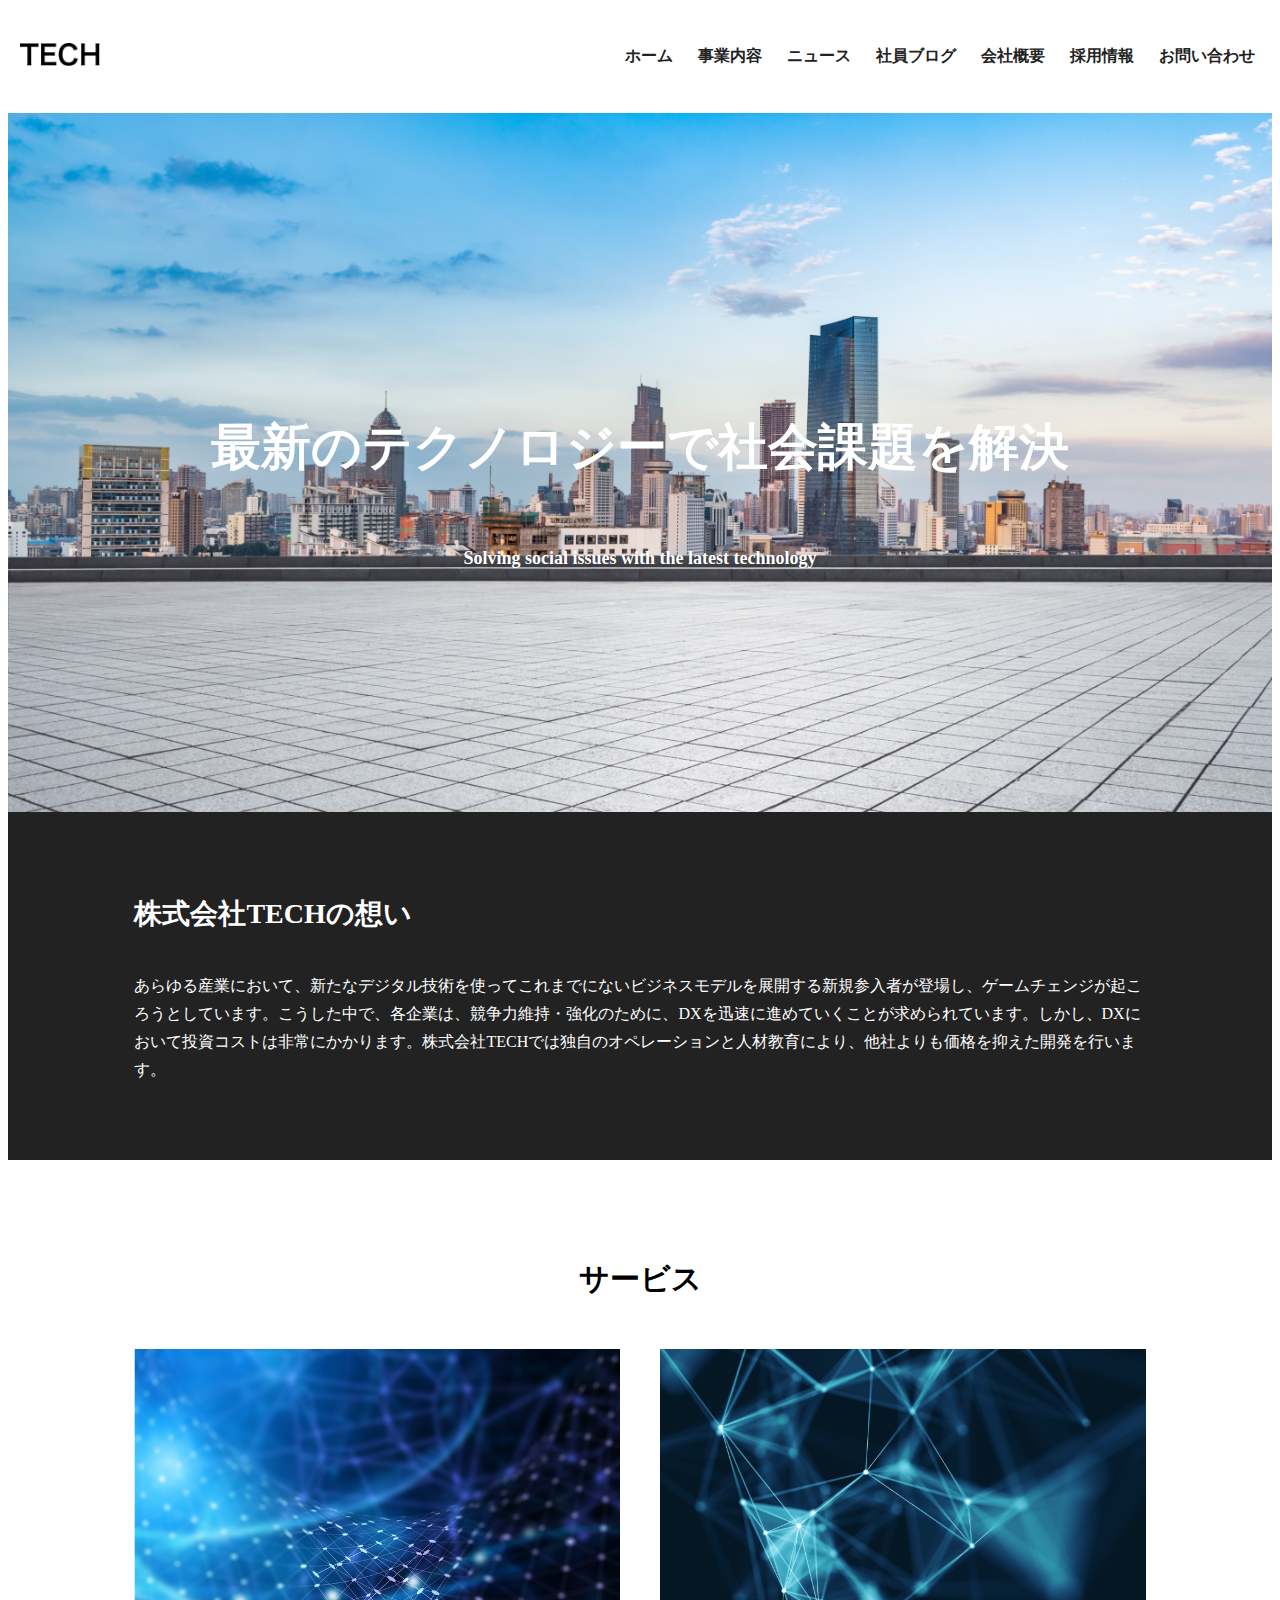
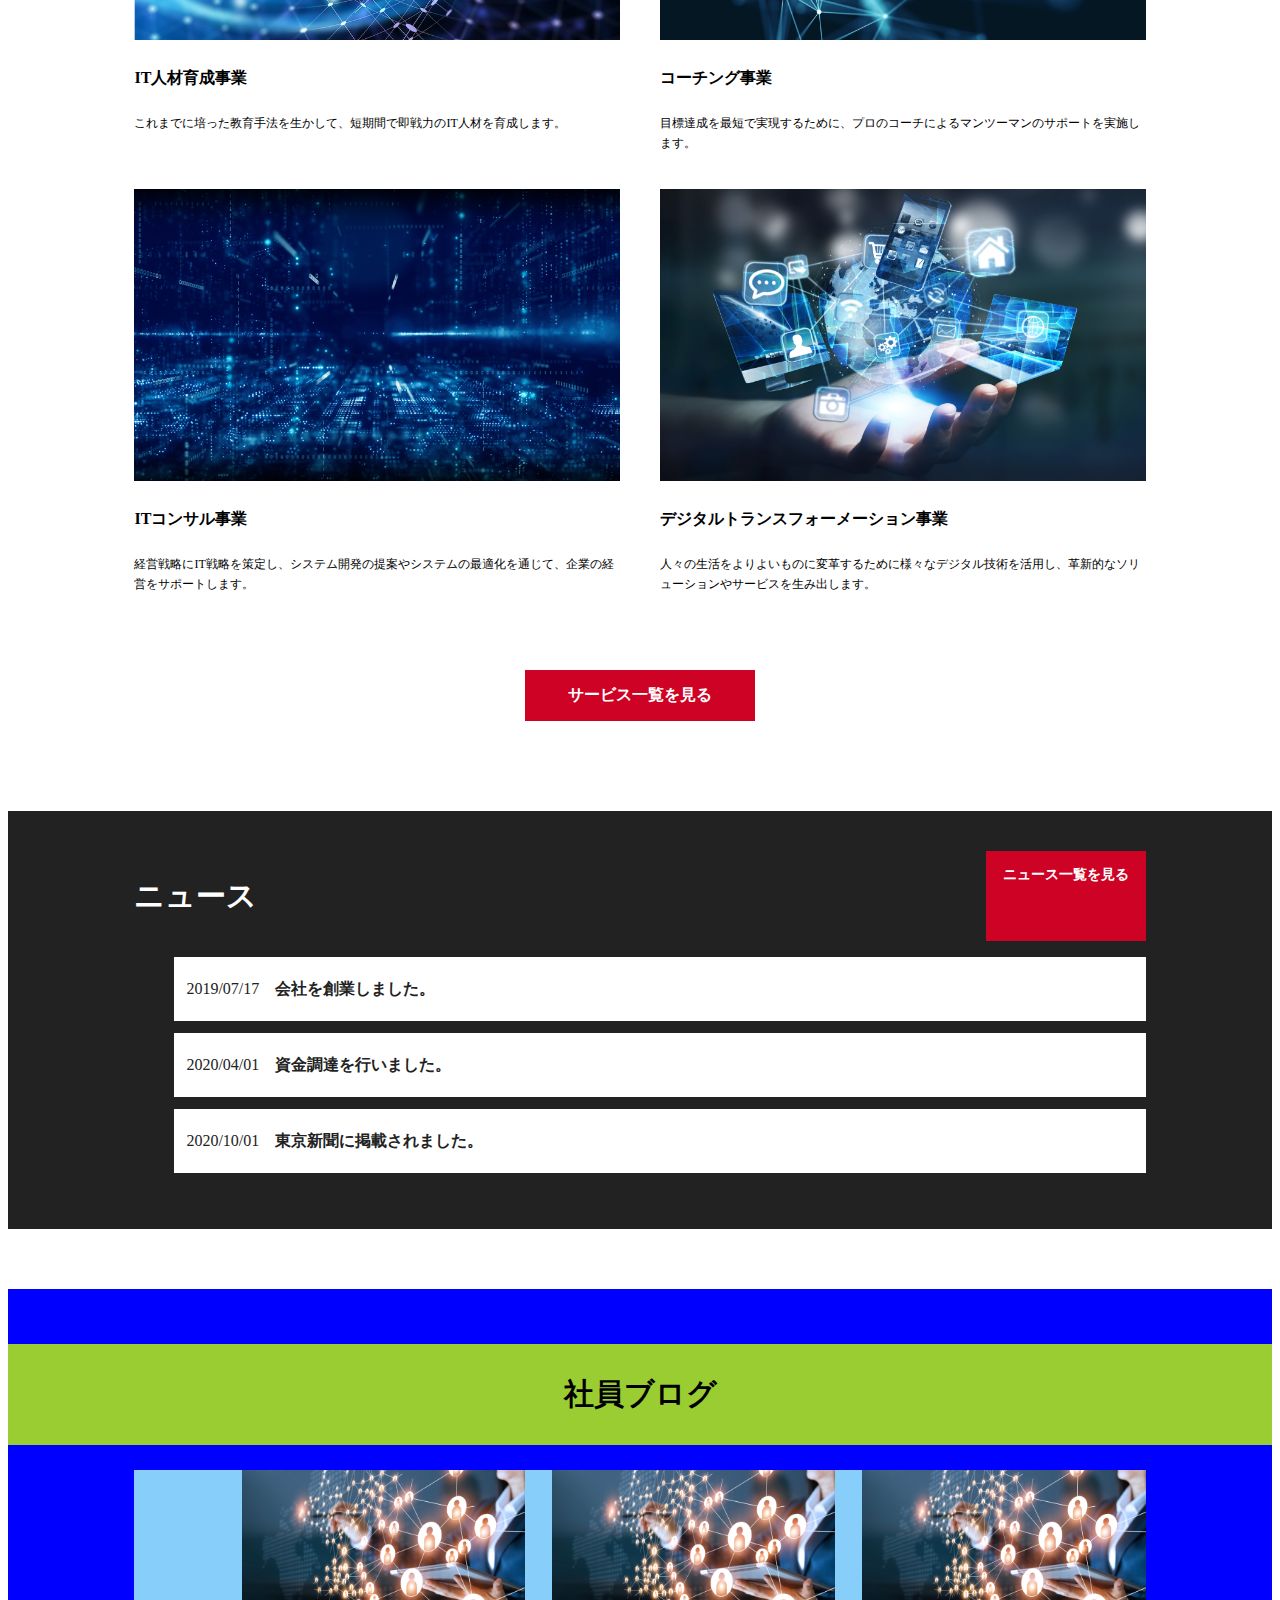
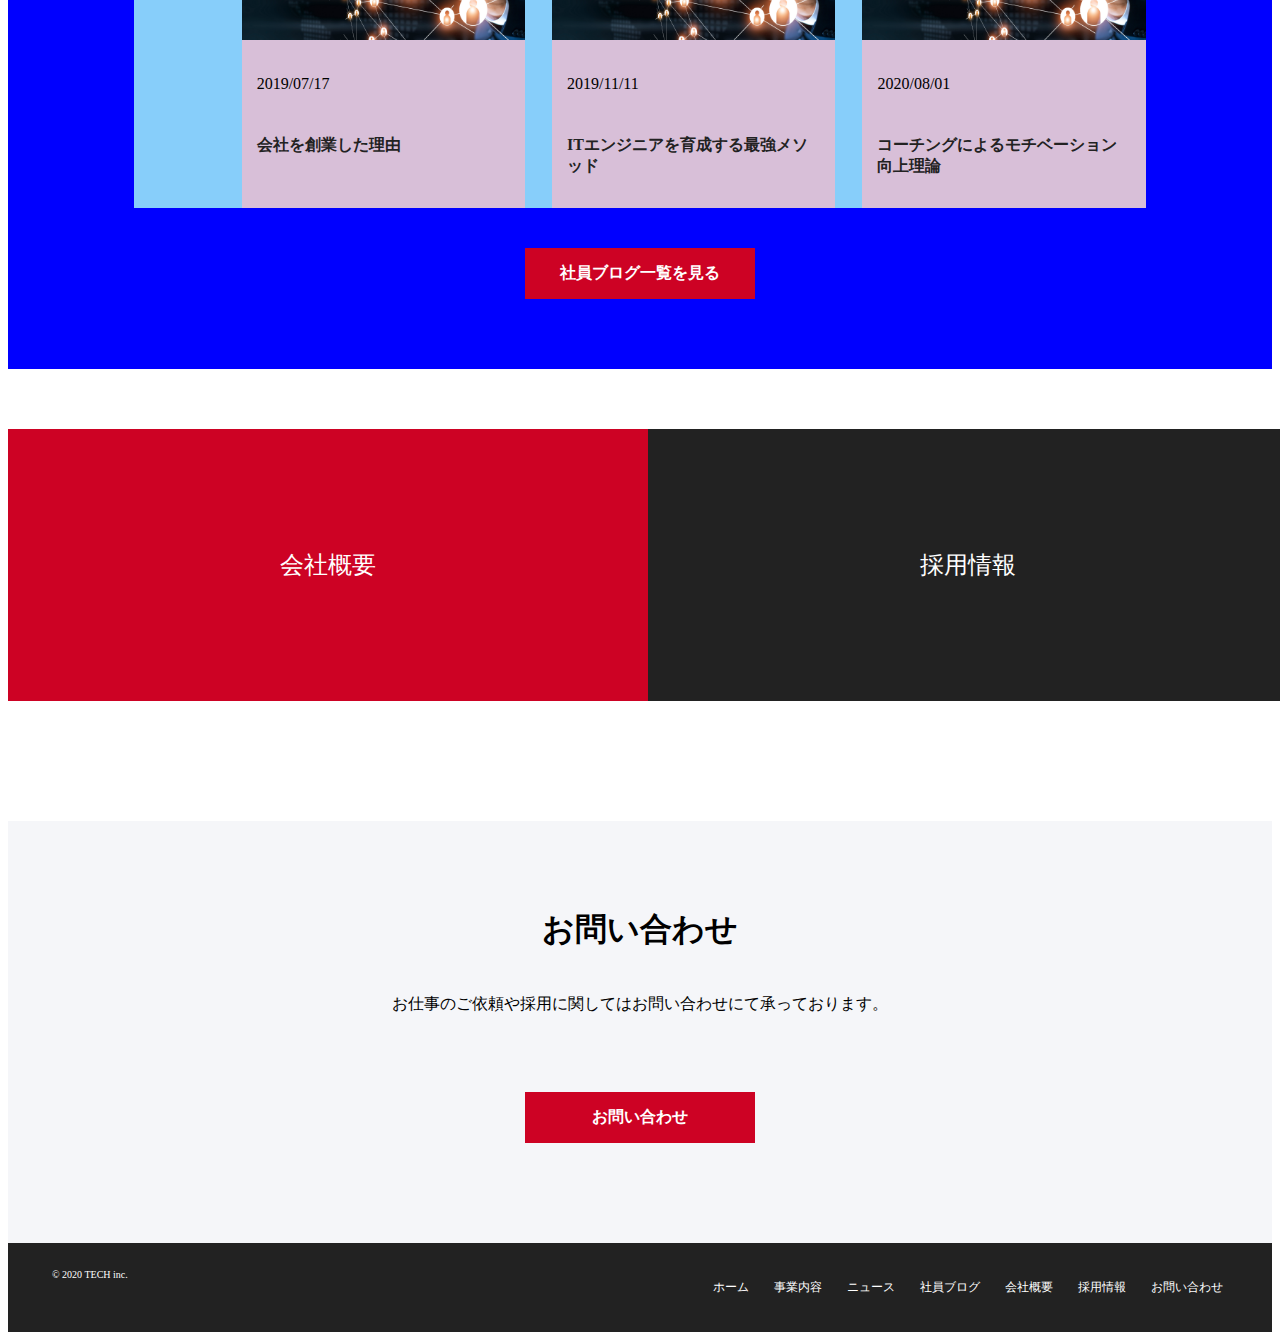
==== index.html @ 4129d9f6 "first-commit" ====
<!DOCTYPE html>
<html lang="ja">

<head>
  <meta charset="UTF-8">
  <meta name="viewport" content="width=device-width, initial-scale=1.0">
  <title>株式会社TECH</title>
  <link rel="stylesheet" href="css/reset.css" />
  <link rel="stylesheet" href="css/index.css" />
</head>

<body>
  <header class="header">
    <div class="header__logo">
      <a href="index.html"><img src="img/logo.png"></a>
    </div>
    <ul class="header__list">
      <li class="header__list-item"><a href="index.html">ホーム</a></li>
      <li class="header__list-item"><a href="service.html">事業内容</a></li>
      <li class="header__list-item"><a href="news.html">ニュース</a></li>
      <li class="header__list-item"><a href="blog.html">社員ブログ</a></li>
      <li class="header__list-item"><a href="company.html">会社概要</a></li>
      <li class="header__list-item"><a href="recruit.html">採用情報</a></li>
      <li class="header__list-item"><a href="contact.html">お問い合わせ</a></li>
    </ul>
    <nav class="nav" id="nav">
      <ul class="drawer-window__list">
        <li class="drawer-window__list-item"><a href="index.html">ホーム</a></li>
        <li class="drawer-window__list-item"><a href="service.html">事業内容</a></li>
        <li class="drawer-window__list-item"><a href="news.html">ニュース</a></li>
        <li class="drawer-window__list-item"><a href="blog.html">社員ブログ</a></li>
        <li class="drawer-window__list-item"><a href="company.html">会社概要</a></li>
        <li class="drawer-window__list-item"><a href="recruit.html">採用情報</a></li>
        <li class="drawer-window__list-item"><a href="contact.html">お問い合わせ</a></li>
      </ul>
    </nav>
    <div class="menu" id="menu">
      <span class="menu__line--top"></span>
      <span class="menu__line--middle"></span>
      <span class="menu__line--bottom"></span>
    </div>
  </header>
  <main>
    <div class="cover__container">
      <img src="img/mv.png">
      <h2 class="cover__first-line ln">最新のテクノロジーで社会課題を解決</h2>
      <p class="cover__second-line ln">Solving social issues with the latest technology</p>
    </div>
    <div class="tech-message__container">
      <div class="tech-message__sub-container">
        <h2 class="tech-message__title">株式会社TECHの想い</h2>
        <p class="tech-message__explanation">あらゆる産業において、新たなデジタル技術を使ってこれまでにないビジネスモデルを展開する新規参入者が登場し、ゲームチェンジが起ころうとしています。こうした中で、各企業は、競争力維持・強化のために、DXを迅速に進めていくことが求められています。しかし、DXにおいて投資コストは非常にかかります。株式会社TECHでは独自のオペレーションと人材教育により、他社よりも価格を抑えた開発を行います。</p>
      </div>
    </div>
    <div class="service__container">
      <h2 class="service__title">サービス</h2>
      <div class="service__sub-container">
        <div class="service1__card srv-card">
          <div class="service1__photo srv-pht">
            <img class="srv-img" src="img/service1.png" alt="">
          </div>
          <div class="service1__text srv-txt">
            <h3 class="service__subtitle">IT人材育成事業</h3>
            <p class="service__subtitle-text">これまでに培った教育手法を生かして、短期間で即戦力のIT人材を育成します。</p>
          </div>
        </div>
        <div class="service2__card srv-card">
          <div class="service2__photo srv-pht">
            <img class="srv-img" src="img/service2.png" alt="">
          </div>
          <div class="service2__text srv-txt">
            <h3 class="service__subtitle">コーチング事業</h3>
            <p class="service__subtitle-text">目標達成を最短で実現するために、プロのコーチによるマンツーマンのサポートを実施します。</p>
          </div>
        </div>
        <div class="service3__card srv-card">
          <div class="service3__photo srv-pht">
            <img class="srv-img" src="img/service3.png" alt="">
          </div>
          <div class="service3__text srv-txt">
            <h3 class="service__subtitle">ITコンサル事業</h3>
            <p class="service__subtitle-text">経営戦略にIT戦略を策定し、システム開発の提案やシステムの最適化を通じて、企業の経営をサポートします。</p>
          </div>
        </div>
        <div class="service4__card srv-card">
          <div class="service4__photo srv-pht">
            <img class="srv-img" src="img/service4.png" alt="">
          </div>
          <div class="service3__text srv-txt">
            <h3 class="service__subtitle">デジタルトランスフォーメーション事業</h3>
            <p class="service__subtitle-text">人々の生活をよりよいものに変革するために様々なデジタル技術を活用し、革新的なソリューションやサービスを生み出します。</p>
          </div>
        </div>
      </div>
      <a href="service.html" class="service__btn center-btn">サービス一覧を見る</a>
    </div>
    <div class ="news__container">
      <div class="news__sub-container">
        <div class="news__sub-container-top">
          <h2 class="news__title">ニュース</h2>
          <a href="news.html" class="news__btn">ニュース一覧を見る</a>
        </div>
        <ul class="news__list">
          <a href="#"><li class="news__list-item">2019/07/17 <span class="news-bold">会社を創業しました。</span></li></a>
          <a href="#"><li class="news__list-item">2020/04/01 <span class="news-bold">資金調達を行いました。</span></li></a>
          <a href="#"><li class="news__list-item">2020/10/01 <span class="news-bold">東京新聞に掲載されました。</span></li></a>
        </ul>
      </div>
    </div>
    <div class="blog__container">
      <h2 class="blog__title">社員ブログ</h2>
      <div class="blog__sub-container">
　　　　　<div class="blog1__card blg-card">
          <div class="blog1__photo blg-pht">
            <a href="#"><img class="blg-img" src="img/blog.png"></a>
          </div>
          <div class="blog1__text blg-txt">
            <p class="blog1__card-date">2019/07/17</p>
            <a href="#"><p class="blog__card-sub-title">会社を創業した理由</p></a>
          </div>
        </div>
        <div class="blog2__card blg-card">
          <div class="blog2__photo blg-pht">
            <a href="#"><img class="blg-img" src="img/blog.png"></a>
          </div>
          <div class="blog2__text blg-txt">
            <p class="blog2__card-date">2019/11/11</p>
            <a href="#"><p class="blog2__card-sub-title">ITエンジニアを育成する最強メソッド</p></a>
          </div>
        </div>
        <div class="blog3__card blg-card">
          <div class="blog3__photo blg-pht">
            <a href="#"><img class="blg-img" src="img/blog.png"></a>
          </div>
          <div class="blog3__text blg-txt">
            <p class="blog3__card-date">2020/08/01</p>
            <a href="#"><p class="blog3__card-sub-title">コーチングによるモチベーション向上理論</p></a>
          </div>
        </div>
      </div>
      <a href="blog.html" class="blog__btn center-btn">社員ブログ一覧を見る</a>
    </div>
    <div class="other-info">
      <a class="company-info" href="company.html">会社概要</a>
      <a class="recruit-info" href="recruit.html">採用情報</a>
    </div>
    <div class="contact__container">
      <div class="contact__sub-container">
        <h2 class="contact__title">お問い合わせ</h2>
        <p class="contact-text">お仕事のご依頼や採用に関してはお問い合わせにて承っております。</p>
  　　　　<a href="contact.html" class="contact__btn center-btn">お問い合わせ</a>
      </div>
    </div>
  </main>
  <footer class="footer">
    <div class="footer__copyright">
      <a href="#"><small class="copyright">&copy; 2020 TECH inc.</small></a>
    </div>
    <ul class="footer__list">
      <li class="footer__list-item"><a href="index.html">ホーム</a></li>
      <li class="footer__list-item"><a href="service.html">事業内容</a></li>
      <li class="footer__list-item"><a href="news.html">ニュース</a></li>
      <li class="footer__list-item"><a href="blog.html">社員ブログ</a></li>
      <li class="footer__list-item"><a href="company.html">会社概要</a></li>
      <li class="footer__list-item"><a href="recruit.html">採用情報</a></li>
      <li class="footer__list-item"><a href="contact.html">お問い合わせ</a></li>
    </ul>
  </footer>
  <script src="js/main.js"></script>
</body>

</html>
---- css/index.css ----
body {
  padding-top: 84px;
}

/* ヘッダー */
.header {
  display: flex;
  justify-content: space-between;
  align-items: center;
  background-color: white;
  padding: 30px 0;
  position: fixed;
  top: 0;
  left: 0;
  z-index: 1;
  width: 100%;
}

.header__logo {
  margin-left: 20px;
}

.header img {
  width: 80px;
}

.header__list {
  display: flex;
  list-style: none;
  font-weight: bold;
}

.header__list-item {
  margin-right: 25px;
}

.header__list-item a {
  text-decoration: none;
  color: #222;
}

.header__logo:hover,
.header__list-item:hover {
  opacity: 0.8;
  transition: 0.3s;
}

.menu {
  display: none;
}

.nav {
  display: none;
}

/* ヘッダー レスポンシブ (768px以下) */
@media screen and (max-width: 768px) {
  .header__list {
    display: none;
  }

  .drawer-window__list a {
    text-decoration: none;
    color: blue;
  }

  .nav {
    display: block;
    position: absolute;
    height: 100vh;
    width: 100vw;
    top: 0;
    right: 100%;
    background: white;
    transition: 0.7s;
    text-align: center;
    padding-top: 80px;
  }

  .drawer-window__list {
    margin: 0 auto;
  }

  .drawer-window__list-item {
    list-style-type: none;
    margin-top: 50px;
  }

  .menu {
    display: inline-block;
    width: 36px;
    height: 32px;
    cursor: pointer;
    position: relative;
    right: 20px;
    top: 0;
  }

  .menu__line--top,
  .menu__line--middle,
  .menu__line--bottom {
    display: inline-block;
    width: 100%;
    height: 4px;
    background-color: #000;
    position: absolute;
    transition: 0.5s;
  }

  .menu__line--top {
    top: 0;
  }

  .menu__line--middle {
    top: 14px;
  }

  .menu__line--bottom {
    bottom: 0;
  }

  .menu.open span:nth-of-type(1) {
    top: 14px;
    transform: rotate(45deg);
  }

  .menu.open span:nth-of-type(2) {
    opacity: 0;
  }

  .menu.open span:nth-of-type(3) {
    top: 14px;
    transform: rotate(-45deg);
  }

  .in {
    transform: translateX(100%);
  }
}
/* ヘッダー レスポンシブここまで */

/* カバー */
.cover__container {
  width: 100%;
  height: 80vh;
}

.cover__container img {
  width: 100%;
  height: 100%;
  position: relative;
}

.ln {
  color: white;
  width: 80%;
  text-align: center;
}

.cover__first-line {
  position: absolute;
  top: 45%;
  left: 50%;
  transform: translate(-50%, -50%);
  font-size: 50px;
  font-weight: bold;
}

.cover__second-line {
  position: absolute;
  top: 60%;
  left: 50%;
  transform: translate(-50%, -50%);
  font-size: 18px;
  font-weight: bold;
}

/* 株式会社TECHの想い */
.tech-message__container {
  width: 100%;
  color: white;
  background-color: #222;
  padding: 60px 0;
}

.tech-message__sub-container {
  width: 80%;
  margin: 0 auto;
}

.tech-message__title {
  font-size: 28px;
  padding-bottom: 16px;
}

.tech-message__explanation {
  font-size: 16px;
  line-height: 28px;
}

/* サービス */
.service__container {
  width: 100%;
  padding: 50px 0;
}

.service__title {
  text-align: center;
  font-size: 30px;
  padding: 24px;
}

.service__sub-container {
  width: 80%;
  margin: 0 auto;
  display: flex;
  flex-wrap: wrap;
  justify-content: space-between;
}

.srv-card {
  width: 48%;
}

.srv-img {
  width: 100%;
}

.service__subtitle {
  padding-top: 8px;
  font-size: 16px;
}

.service__subtitle-text {
  font-size: 12px;
  padding: 8px 0 24px;
  line-height: 20px;
}

/* サービス レスポンシブ (768px以下)*/
@media screen and (max-width: 768px) {
  .srv-card {
    width: 100%;
  }
}
/* サービス レスポンシブ ここまで*/

/* ボタン(サービス・ブログ・問い合わせ) */
.center-btn {
  display: block;
  margin: 40px auto;
  width: 200px;
  padding: 15px;
  text-align: center;
  text-decoration: none;
  background-color: #cd0224;
  color: white;
  font-weight: bold;
  transition: 0.2s;
}

.center-btn:hover {
  opacity: 0.5;
  transition: 0.3s;
}

/* ニュース */
.news__container {
  background-color: #222;
  width: 100%;
  padding-top: 40px;
  padding-bottom: 40px;
}

.news__sub-container {
  width: 80%;
  margin: 0 auto;
}

.news__sub-container-top {
  display: flex;
}

.news__title {
  display: inline-block;
  font-size: 30px;
  color: white;
}

.news__btn {
  display: inline-block;
  margin: 0 0 0 auto;
  width: 130px;
  padding: 15px;
  text-align: center;
  text-decoration: none;
  background-color: #cd0224;
  color: white;
  font-weight: bold;
  font-size: 14px;
  transition: 0.2s;
}

.news__btn:hover {
  opacity: 0.5;
  transition: 0.3s;
}

.news__list {
  list-style-type: none;
}

.news__list a {
  text-decoration: none;
  color: #222;
}

.news__list-item {
  background-color: white;
  padding: 12px;
  margin-top: 12px;
  line-height: 40px;
}

.news-bold {
  font-weight: bold;
  padding-left: 12px;
}

/* 社員ブログ */
.blog__container {
  width: 100%;
  padding: 30px 0;
  margin: 60px 0;
  background-color: blue;
}

.blog__title {
  font-size: 30px;
  text-align: center;
  padding: 30px;
  background-color: yellowgreen;
}

.blog__sub-container {
  width: 80%;
  margin: 0 auto;
  display: flex;
  flex-wrap: wrap;
  justify-content: space-between;
  background-color: lightskyblue;
}

.blg-card {
  width: 28%;
  background-color: thistle;
}

.blg-img {
  width: 100%;
}

.blg-img:hover {
  opacity: 0.5;
  transition: 0.3s;
}

.blg-txt {
  padding: 15px;
}

.blg-txt a {
  text-decoration: none;
  color: #222;
  font-weight: bold;
  display: inline-block;
  padding-top: 10px;
}

.blg-txt a:hover {
  opacity: 0.8;
  transition: 0.3s;
}

/* 社員ブログ レスポンシブ (768px以下)*/
@media screen and (max-width: 768px) {
  .blg-card {
    width: 100%;
  }
}
/* 社員ブログ レスポンシブ ここまで*/

/* 会社概要・採用情報 */
.other-info {
  display: flex;
  width: 100vw;
  text-align: center;
}

.company-info {
  background-color: #cd0224;
  color: white;
  font-size: 24px;
  width: 50%;
  display: block;
  padding: 120px 0;
  text-decoration: none;
}

.recruit-info {
  background-color: #222;
  color: white;
  font-size: 24px;
  width: 50%;
  display: block;
  padding: 120px 0;
  text-decoration: none;
}

.company-info:hover,
.recruit-info:hover {
  opacity: 0.5;
  transition: 0.3s;
  cursor: pointer;
}

/* 問い合わせ */
.contact__container {
  background-color: #f5f6f9;
  margin-top: 120px;
}

.contact__sub-container {
  width: 70%;
  margin: 0 auto;
  padding: 60px 0;
}

.contact__title {
  font-size: 32px;
  padding-bottom: 16px;
  text-align: center;
}

.contact-text {
  text-align: center;
}

/* フッター */
.footer {
  background-color: #222;
  color: white;
  font-size: 12px;
  padding: 24px;
  display: flex;
  justify-content: space-between;
}

.footer__copyright {
  margin-left: 20px;
}

.footer__list {
  display: flex;
  list-style: none;
}

.footer__copyright a,
.footer__list a {
  text-decoration: none;
  color: white;
}

.footer__list-item {
  margin-right: 25px;
}

.footer__copyright:hover,
.footer__list-item:hover {
  opacity: 0.8;
  transition: 0.3s;
}

/* フッター レスポンシブ (768px以下)*/
@media screen and (max-width: 768px) {
  .footer__list {
    display: flex;
    flex-direction: column;
    line-height: 36px;
    padding-right: 72px;
  }

  .footer {
    align-items: center;
  }
}
/* フッター レスポンシブ ここまで*/
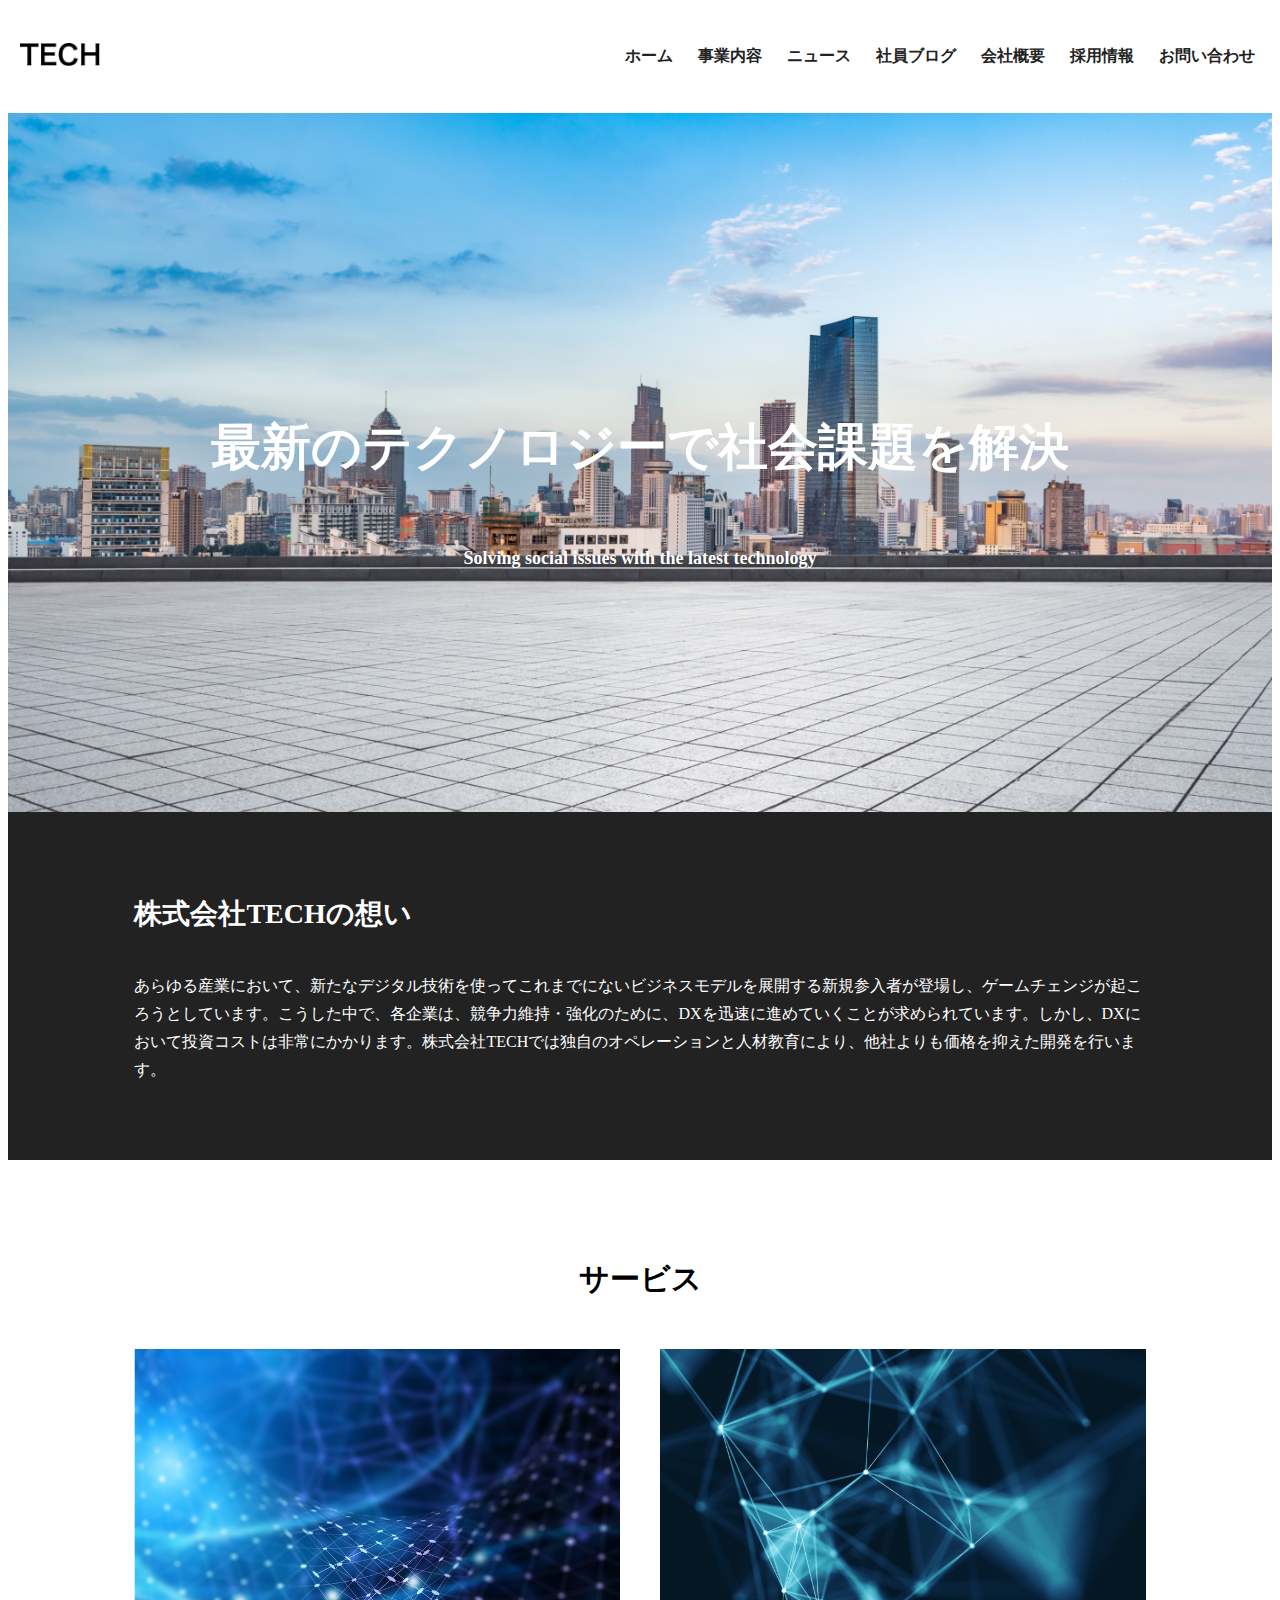
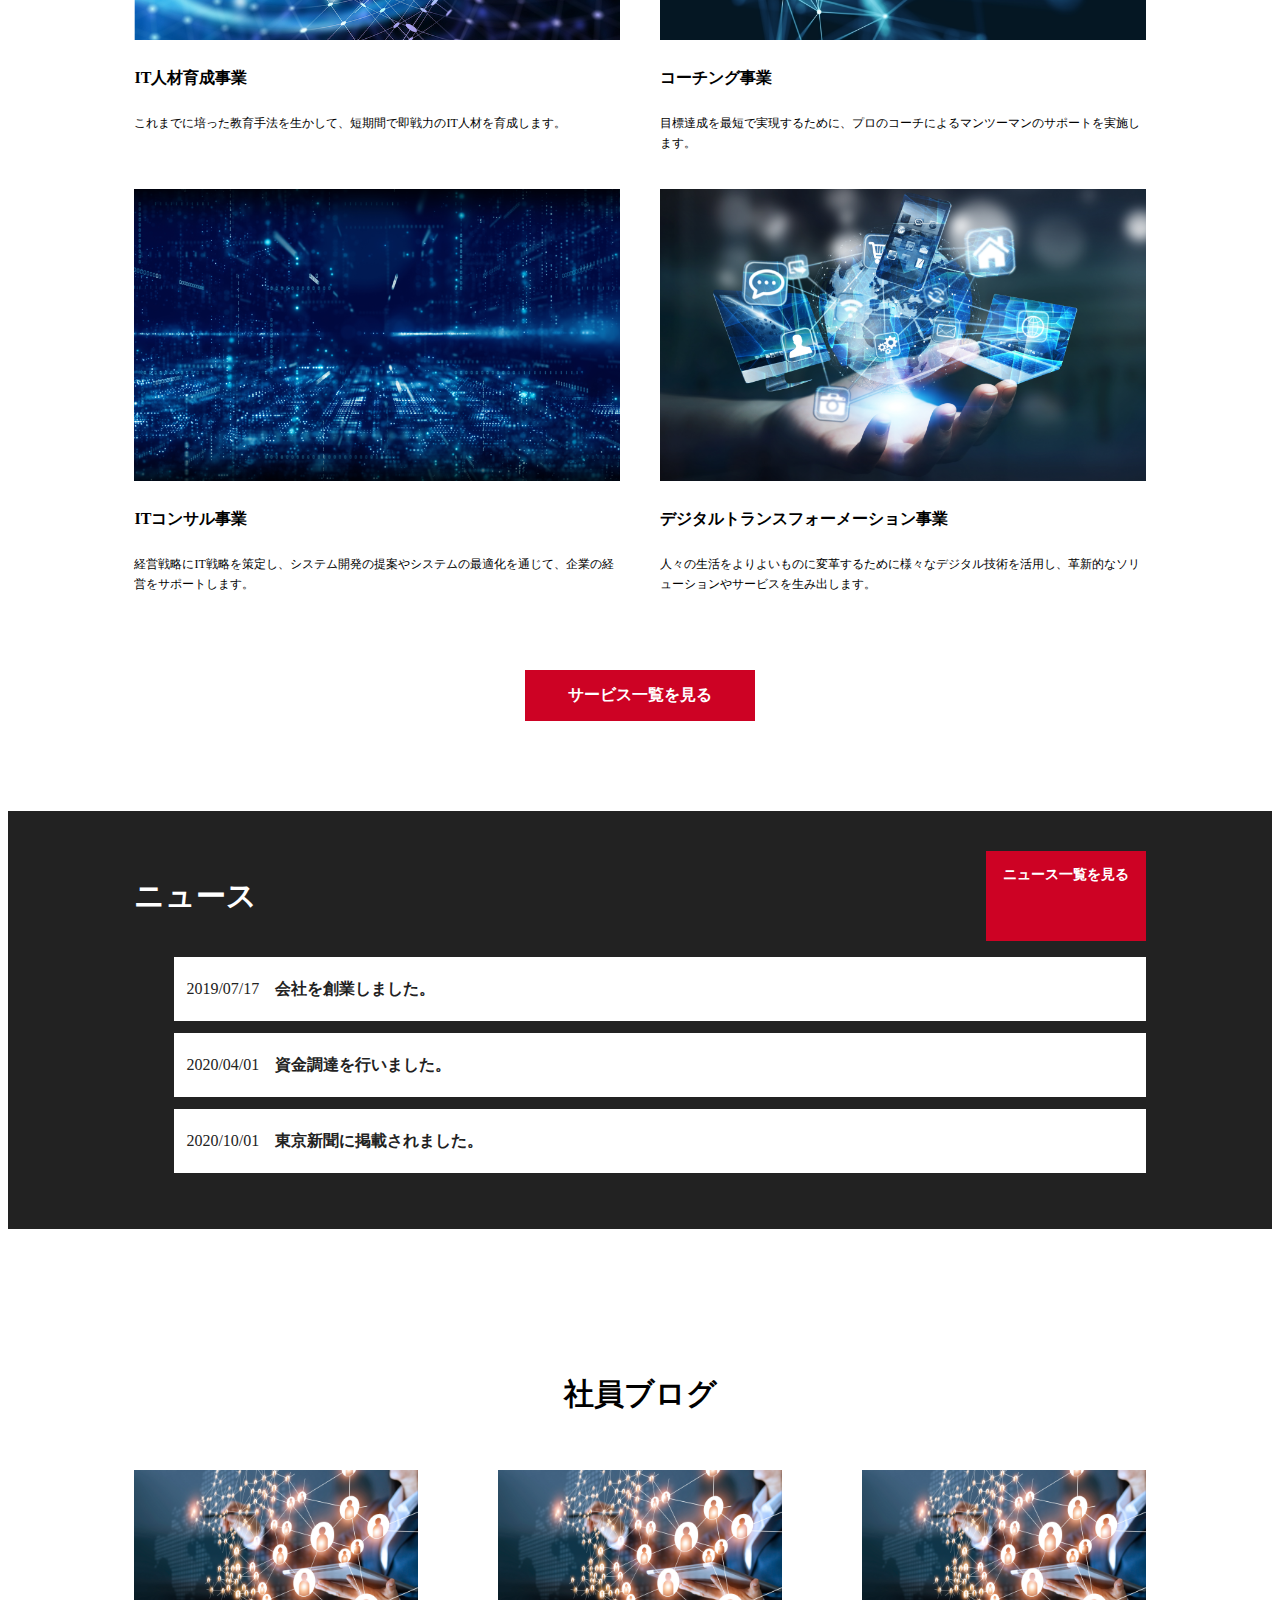
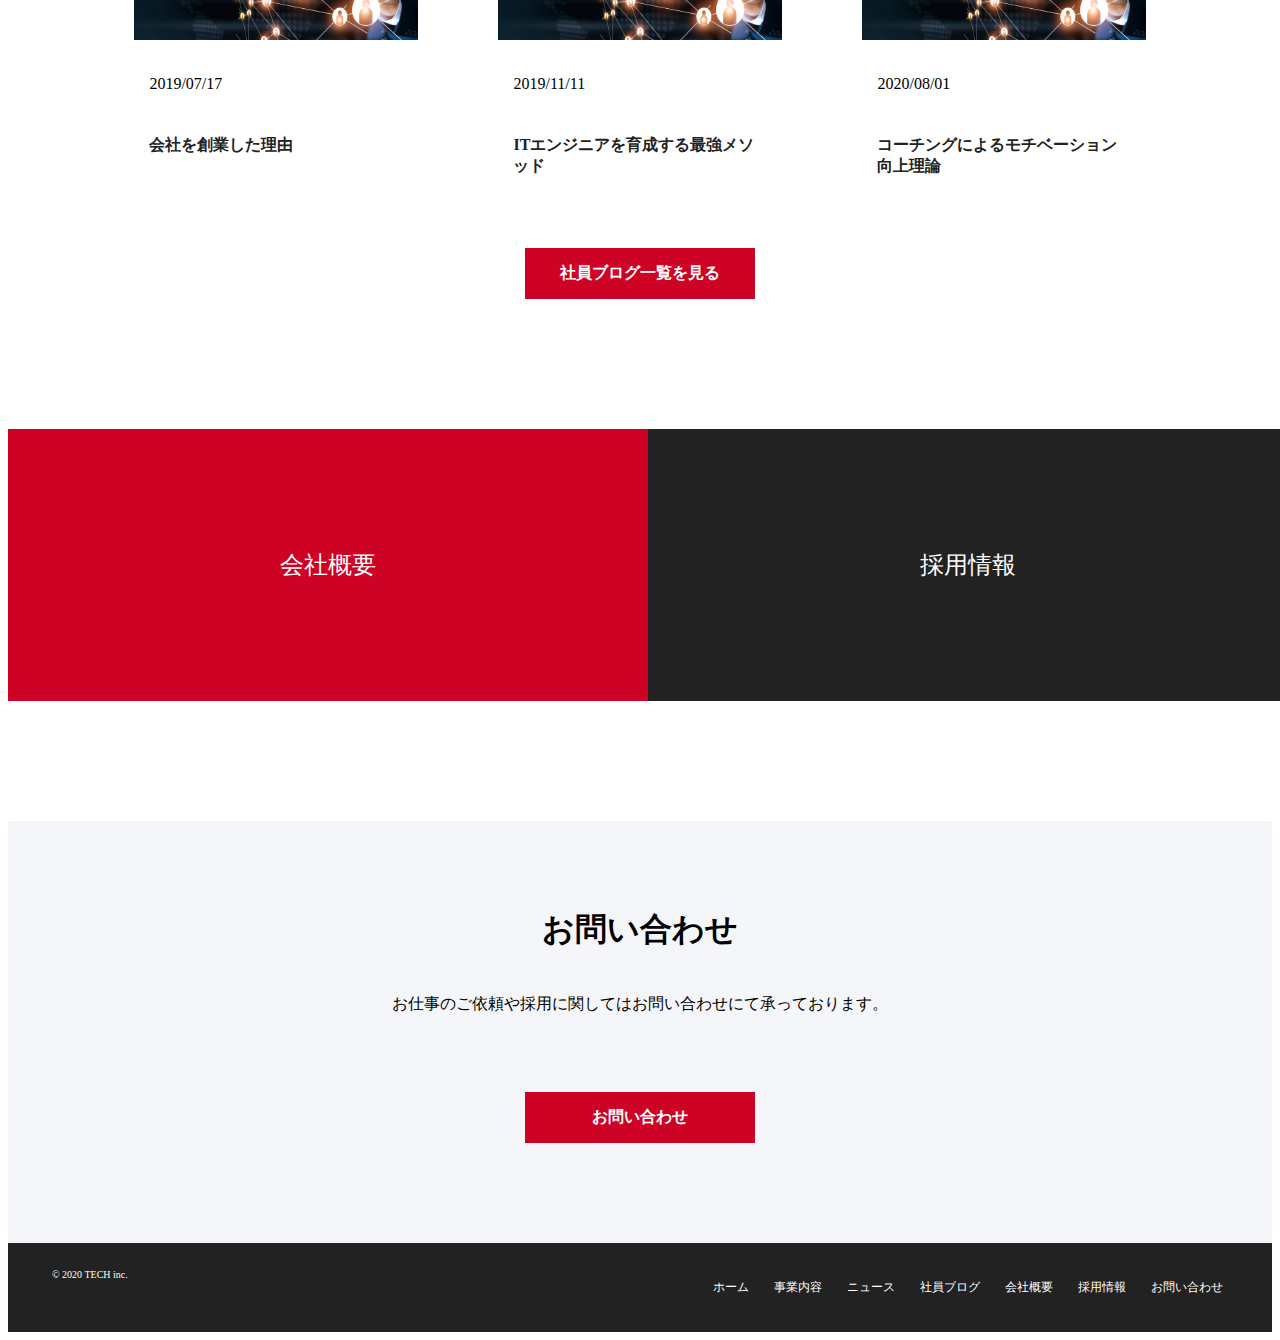
==== commit a9ba931f: "third-commit" ====
--- a/index.html
+++ b/index.html
@@ -110,33 +110,28 @@
     <div class="blog__container">
       <h2 class="blog__title">社員ブログ</h2>
       <div class="blog__sub-container">
-　　　　　<div class="blog1__card blg-card">
-          <div class="blog1__photo blg-pht">
-            <a href="#"><img class="blg-img" src="img/blog.png"></a>
-          </div>
+        <div class="blog1__card blg-card">
+          <a href="#"><img class="blg-img" src="img/blog.png"></a>
           <div class="blog1__text blg-txt">
             <p class="blog1__card-date">2019/07/17</p>
             <a href="#"><p class="blog__card-sub-title">会社を創業した理由</p></a>
           </div>
         </div>
         <div class="blog2__card blg-card">
-          <div class="blog2__photo blg-pht">
-            <a href="#"><img class="blg-img" src="img/blog.png"></a>
-          </div>
+          <a href="#"><img class="blg-img" src="img/blog.png"></a>
           <div class="blog2__text blg-txt">
             <p class="blog2__card-date">2019/11/11</p>
             <a href="#"><p class="blog2__card-sub-title">ITエンジニアを育成する最強メソッド</p></a>
           </div>
         </div>
         <div class="blog3__card blg-card">
-          <div class="blog3__photo blg-pht">
-            <a href="#"><img class="blg-img" src="img/blog.png"></a>
-          </div>
+          <a href="#"><img class="blg-img" src="img/blog.png"></a>
           <div class="blog3__text blg-txt">
             <p class="blog3__card-date">2020/08/01</p>
             <a href="#"><p class="blog3__card-sub-title">コーチングによるモチベーション向上理論</p></a>
           </div>
         </div>
+
       </div>
       <a href="blog.html" class="blog__btn center-btn">社員ブログ一覧を見る</a>
     </div>
--- a/css/index.css
+++ b/css/index.css
@@ -332,14 +332,12 @@
   width: 100%;
   padding: 30px 0;
   margin: 60px 0;
-  background-color: blue;
 }
 
 .blog__title {
   font-size: 30px;
   text-align: center;
   padding: 30px;
-  background-color: yellowgreen;
 }
 
 .blog__sub-container {
@@ -348,12 +346,10 @@
   display: flex;
   flex-wrap: wrap;
   justify-content: space-between;
-  background-color: lightskyblue;
 }
 
 .blg-card {
   width: 28%;
-  background-color: thistle;
 }
 
 .blg-img {
